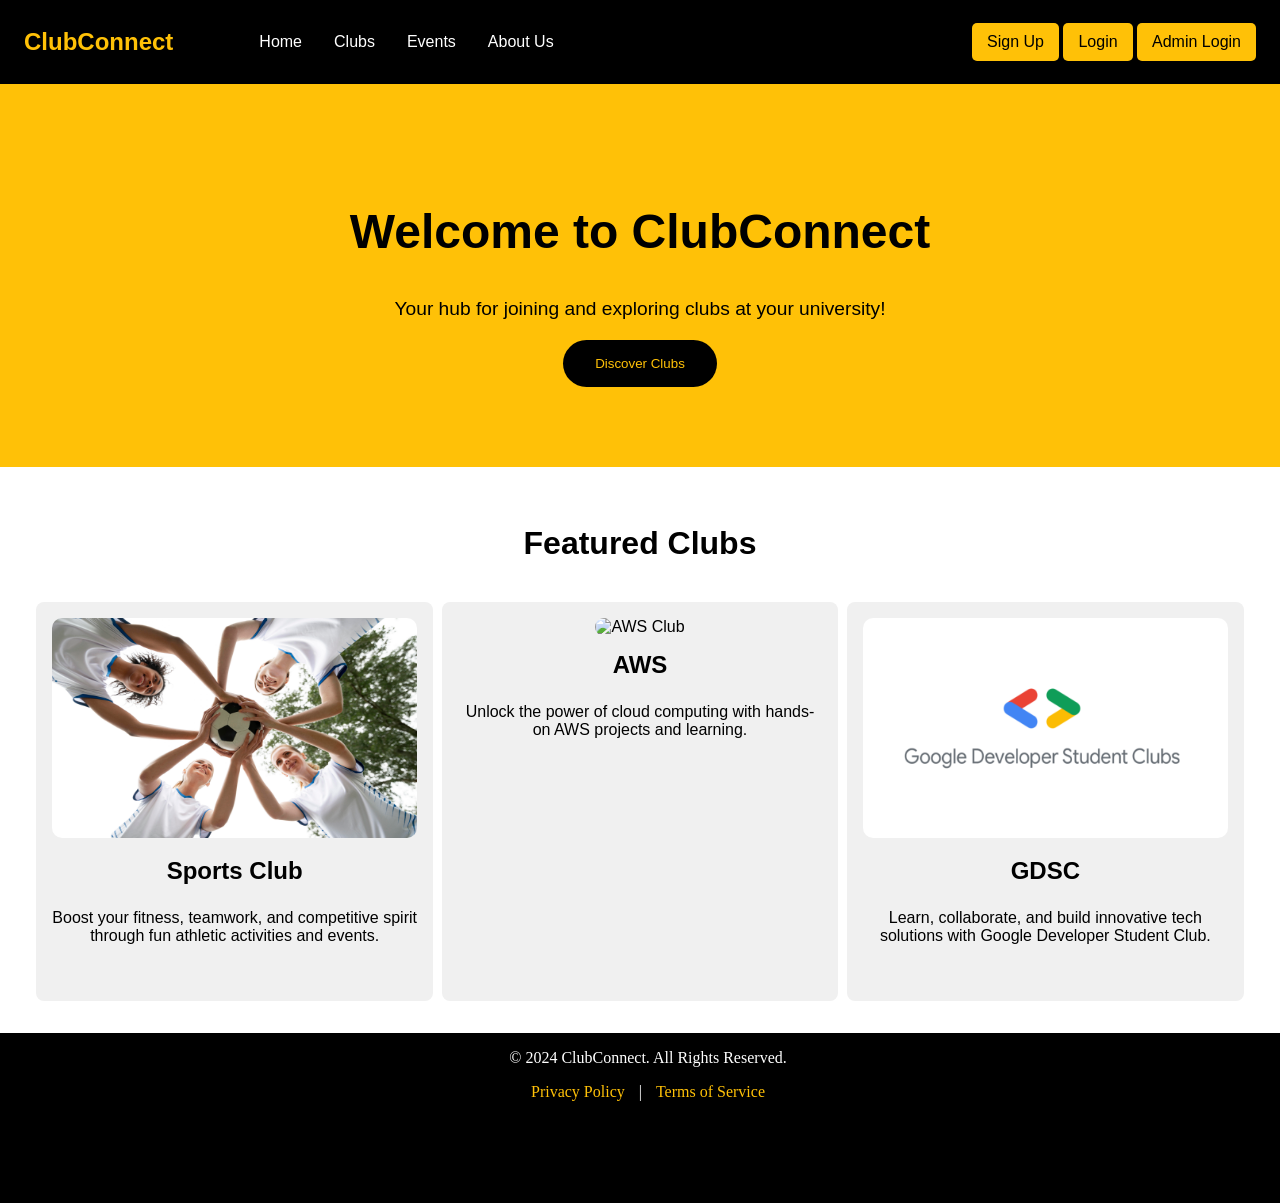
==== index.html @ f8b0c6bf "first commit" ====
<!DOCTYPE html>
<html lang="en">
  <head>
    <meta charset="UTF-8" />
    <meta name="viewport" content="width=device-width, initial-scale=1.0" />
    <title>ClubConnect</title>
    <link rel="stylesheet" href="styles/styles.css" />
  </head>
  <body>
    <!-- Navigation Bar -->
    <nav class="navbar">
      <div class="navbar-left">
        <h1 class="navbar-logo">ClubConnect</h1>
        <ul class="navbar-links">
          <li><a href="#">Home</a></li>
          <li><a href="#">Clubs</a></li>
          <li><a href="#">Events</a></li>
          <li><a href="#">About Us</a></li>
        </ul>
      </div>
      <div class="navbar-right">
        <button class="btn-login">Sign Up</button>
        <button class="btn-login">Login</button>
        <button class="btn-login" id="adminLoginBtn">Admin Login</button>
      </div>
    </nav>

    <!-- Hero Section -->
    <section class="hero">
      <div class="hero-content">
        <h1>Welcome to ClubConnect</h1>
        <p>Your hub for joining and exploring clubs at your university!</p>
        <button class="btn-discover">Discover Clubs</button>
      </div>
    </section>

    <!-- Featured Clubs Section -->
    <section class="featured-clubs">
      <h2>Featured Clubs</h2>
      <div class="club-cards">
        <div class="club-card">
          <img
            src="assets/bottom-view-women-holding-ball.jpg"
            alt="Sports Club"
          />
          <h3>Sports Club</h3>
          <p>
            Boost your fitness, teamwork, and competitive spirit through fun
            athletic activities and events.
          </p>
        </div>
        <div class="club-card">
          <img
            src="assets/hologram-projector-screen-with-cloud-system-technology.jpg"
            alt="AWS Club"
          />
          <h3>AWS</h3>
          <p>
            Unlock the power of cloud computing with hands-on AWS projects and
            learning.
          </p>
        </div>
        <div class="club-card">
          <img src="assets/gdsc-social-share.png" alt="GDSC Club" />
          <h3>GDSC</h3>
          <p>
            Learn, collaborate, and build innovative tech solutions with Google
            Developer Student Club.
          </p>
        </div>
      </div>
    </section>

    <!-- Footer -->
    <footer>
      <!-- Footer included from external file -->
      <div id="footer-container"></div>
    </footer>

    <!-- External Scripts -->
    <script src="js/App.js"></script>
    <script>
      // Load footer content dynamically
      document.getElementById("footer-container").innerHTML =
        '<object type="text/html" data="footer.html"></object>';
    </script>
  </body>
</html>
---- styles/styles.css ----
/* General Styling */
body {
  margin: 0;
  font-family: "Arial", sans-serif;
  background-color: white;
}

/* Navigation Bar */
.navbar {
  background-color: #000;
  padding: 0.5rem 1.5rem;
  display: flex;
  justify-content: space-between;
  align-items: center;
}

.navbar-left {
  display: flex;
  align-items: center;
}

.navbar-logo {
  color: #ffc107;
  font-size: 1.5rem;
  margin-right: 30px;
}

.navbar-links {
  list-style: none;
  display: flex;
}

.navbar-links li {
  margin: 0 1rem;
}

.navbar-links a {
  color: #fff;
  text-decoration: none;
}

.navbar-links a:hover {
  color: #ffc107;
}

.navbar-login {
  display: flex;
  gap: 10px;
}

.btn-login {
  background-color: #ffc107;
  border: none;
  color: black;
  padding: 10px 15px;
  text-align: center;
  text-decoration: none;
  font-size: 16px;
  border-radius: 5px;
  cursor: pointer;
}

.btn-login:hover {
  background-color: #ff9807;
  color: #fff;
}

/* Hero Section */
.hero {
  background-color: #ffc107;
  padding: 80px 20px;
  text-align: center;
  color: black;
}

.hero-content h1 {
  font-size: 3rem;
  font-weight: bold;
}

.hero-content p {
  font-size: 1.2rem;
}

.btn-discover {
  background-color: #000;
  color: #ffc107;
  border: none;
  padding: 1rem 2rem;
  border-radius: 2rem;
  cursor: pointer;
}

.btn-discover:hover {
  color: #fff;
}

/* Featured Clubs Section */
.featured-clubs {
  padding: 2rem;
  text-align: center;
}

.featured-clubs h2 {
  font-size: 2rem;
  margin-bottom: 40px;
  color: black;
}

.club-cards {
  display: flex;
  justify-content: space-around;
}

.club-card {
  background-color: #f0f0f0;
  padding: 1rem;
  border-radius: 8px;
  width: 30%;
}

.club-card img {
  width: 100%;
  height: 60%;
  border-radius: 10px;
}

.club-card h3 {
  font-size: 1.5rem;
  margin-top: 15px;
}

.club-card p {
  font-size: 1rem;
  margin-top: 10px;
}

/* Footer */
footer {
  background-color: #000;
  color: white;
  padding: 0.5rem;
  text-align: center;
  bottom: 0;
  width: 100%;
}

/* Admin Login */
.login-container {
  width: 100%;
  max-width: 400px;
  margin: 60px auto;
  padding: 30px;
  background-color: #fff;
  border-radius: 10px;
  box-shadow: 0 8px 16px rgba(0, 0, 0, 0.2);
  border: none;
}

.login-container h2 {
  text-align: center;
  margin-bottom: 25px;
  color: #000;
  font-size: 1.8rem;
  font-weight: bold;
}

.form-group {
  margin-bottom: 20px;
}

.form-group label {
  display: block;
  font-weight: bold;
  margin-bottom: 8px;
  color: #333;
}

.form-group input[type="text"],
.form-group input[type="password"] {
  width: 100%;
  padding: 12px;
  border: 1px solid #ccc;
  border-radius: 6px;
  font-size: 1rem;
  box-shadow: inset 0 2px 5px rgba(0, 0, 0, 0.1);
  transition: border-color 0.3s ease-in-out;
}

.form-group input[type="text"]:focus,
.form-group input[type="password"]:focus {
  border-color: #ffc107;
  outline: none;
  box-shadow: 0 0 5px rgba(255, 193, 7, 0.5);
}

button.admin-btn-login {
  width: 100%;
  padding: 12px;
  background-color: #000;
  color: #ffc107;
  font-size: 1.2rem;
  font-weight: bold;
  border: none;
  border-radius: 6px;
  cursor: pointer;
  transition: background-color 0.3s ease-in-out, color 0.3s ease-in-out;
}

button.admin-btn-login:hover {
  background-color: #ffc107;
  color: #000;
}
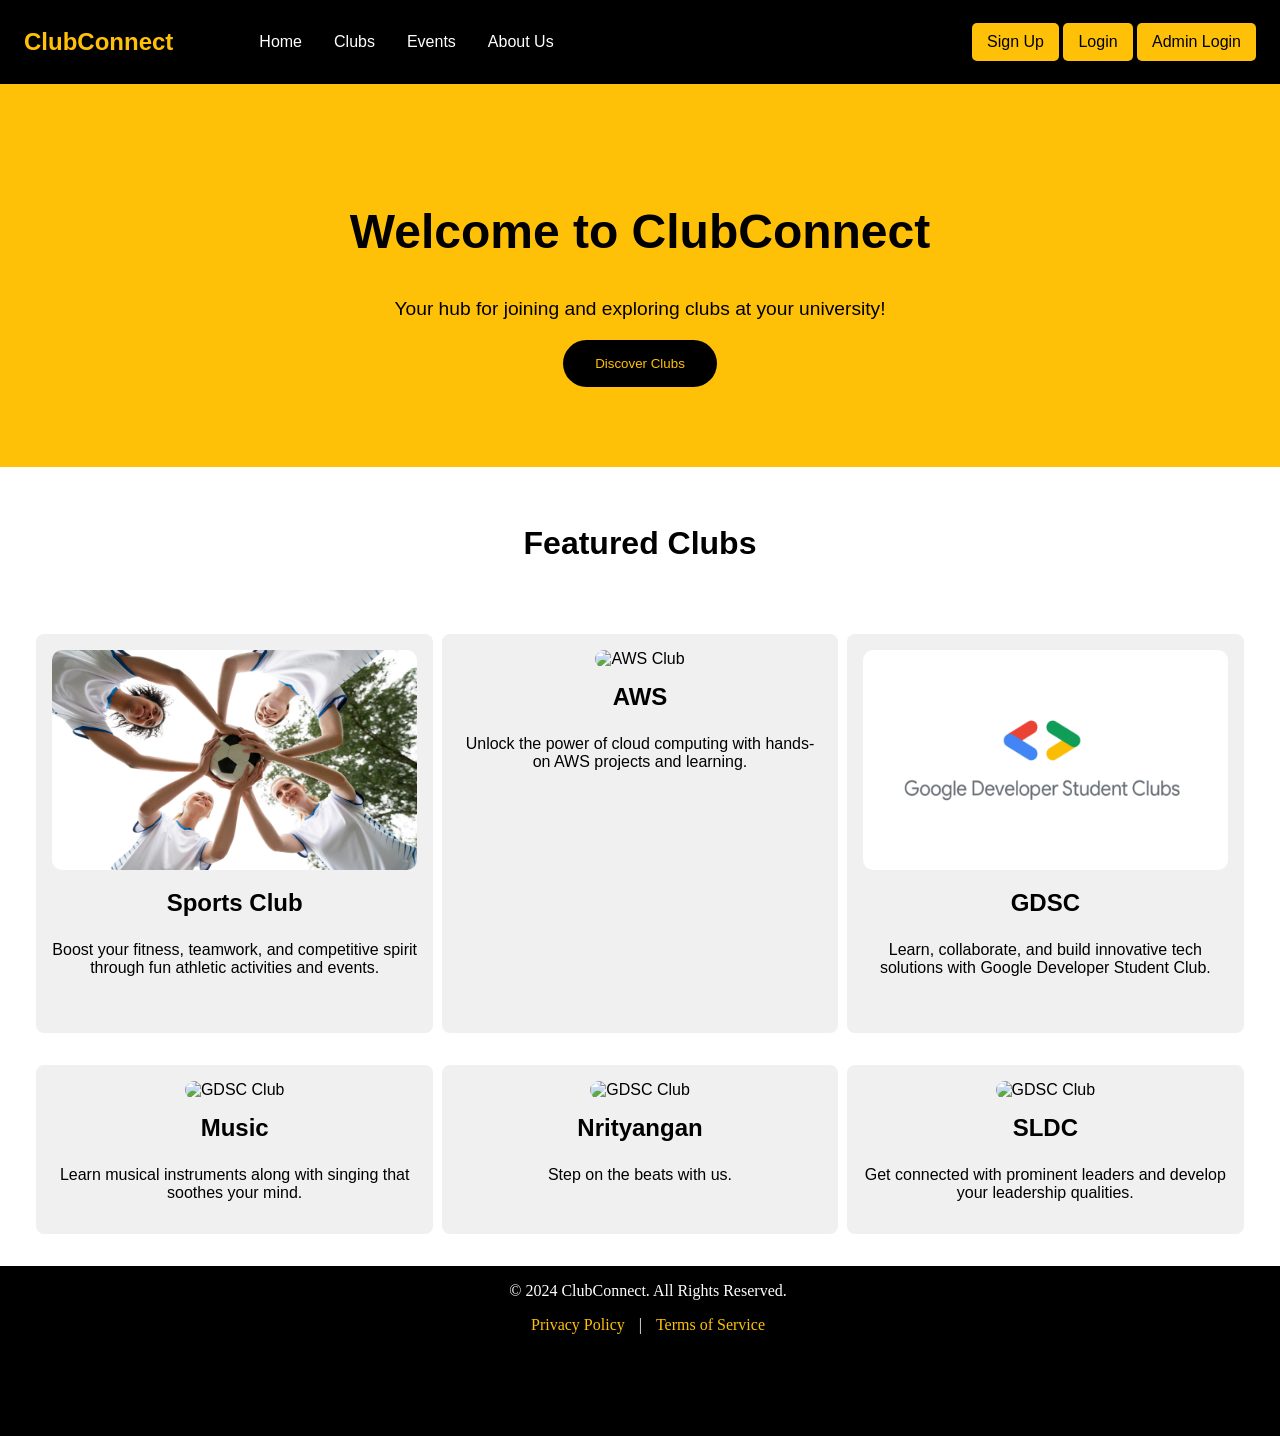
==== commit c463839e: "new files" ====
--- a/index.html
+++ b/index.html
@@ -68,6 +68,28 @@
             Developer Student Club.
           </p>
         </div>
+        <div class="club-card">
+          <img src="assets/music.jpg" alt="GDSC Club" />
+          <h3>Music</h3>
+          <p>
+            Learn musical instruments along with singing that soothes your mind.
+          </p>
+        </div>
+        <div class="club-card">
+          <img src="assets/dance.jpg" alt="GDSC Club" />
+          <h3>Nrityangan</h3>
+          <p>
+            Step on the beats with us.
+          </p>
+        </div>
+        <div class="club-card">
+          <img src="assets/social-leader.jpg" alt="GDSC Club" />
+          <h3>SLDC</h3>
+          <p>
+            Get connected with prominent leaders and develop your leadership
+            qualities.
+          </p>
+        </div>
       </div>
     </section>
 
--- a/styles/styles.css
+++ b/styles/styles.css
@@ -109,6 +109,7 @@
 
 .club-cards {
   display: flex;
+  flex-wrap: wrap;
   justify-content: space-around;
 }
 
@@ -117,6 +118,7 @@
   padding: 1rem;
   border-radius: 8px;
   width: 30%;
+  margin-top: 2rem;
 }
 
 .club-card img {
